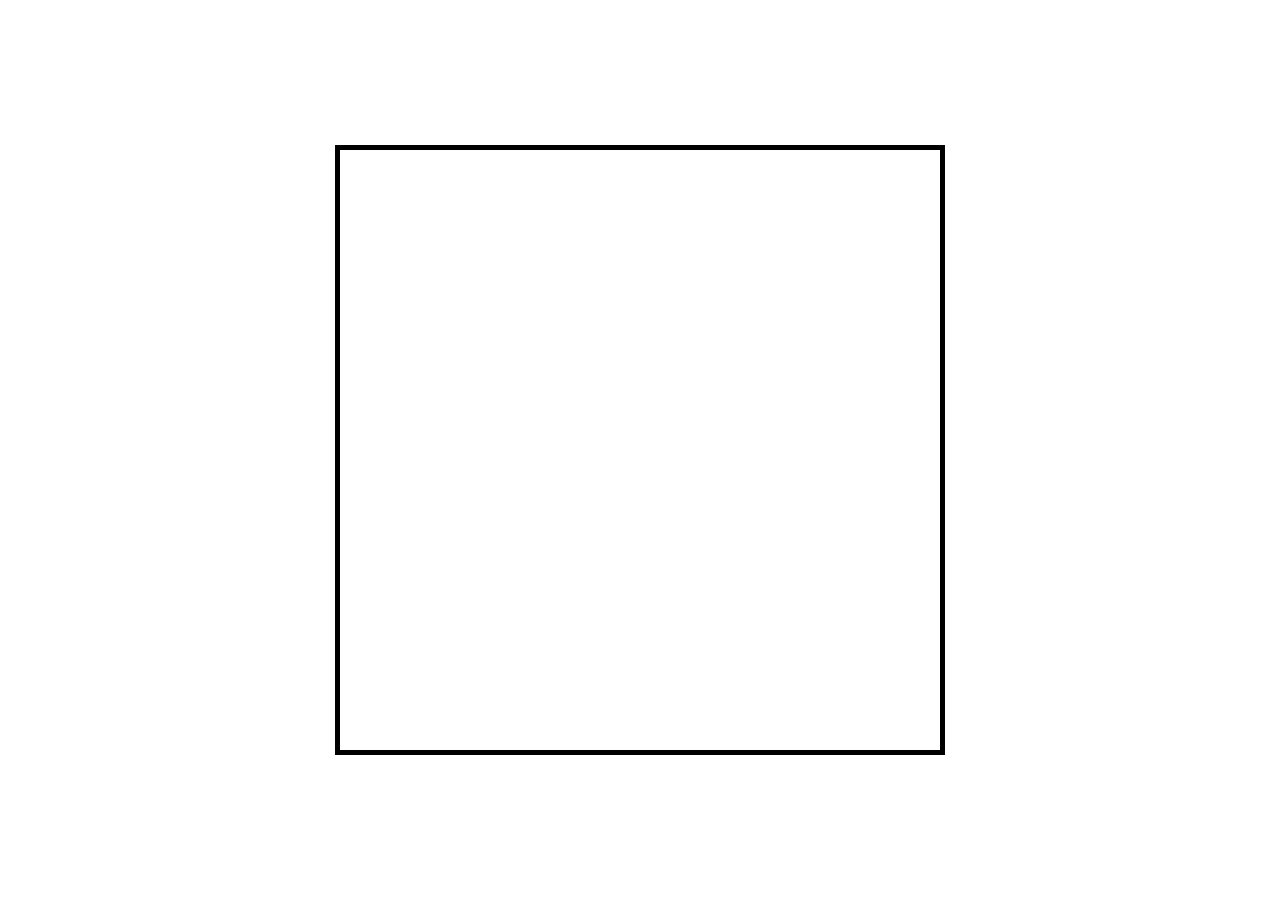
==== Part10-Final-endless-running-game/index.html @ 8f3002ab "Added Part 10 template structure and images." ====
<!DOCTYPE html>
<html lang="en">
  <head>
    <meta charset="UTF-8" />
    <meta name="viewport" content="width=device-width, initial-scale=1.0" />
    <title>title</title>
    <link rel="stylesheet" href="style.css" />
  </head>
  <body>
    <canvas id="canvas1"></canvas>

    <script src="script.js"></script>
  </body>
</html>
---- Part10-Final-endless-running-game/style.css ----
#canvas1 {
  width: 600px;
  height: 600px;
  position: absolute;
  top: 50%;
  left: 50%;
  transform: translate(-50%, -50%);
  border: 5px solid black;
}
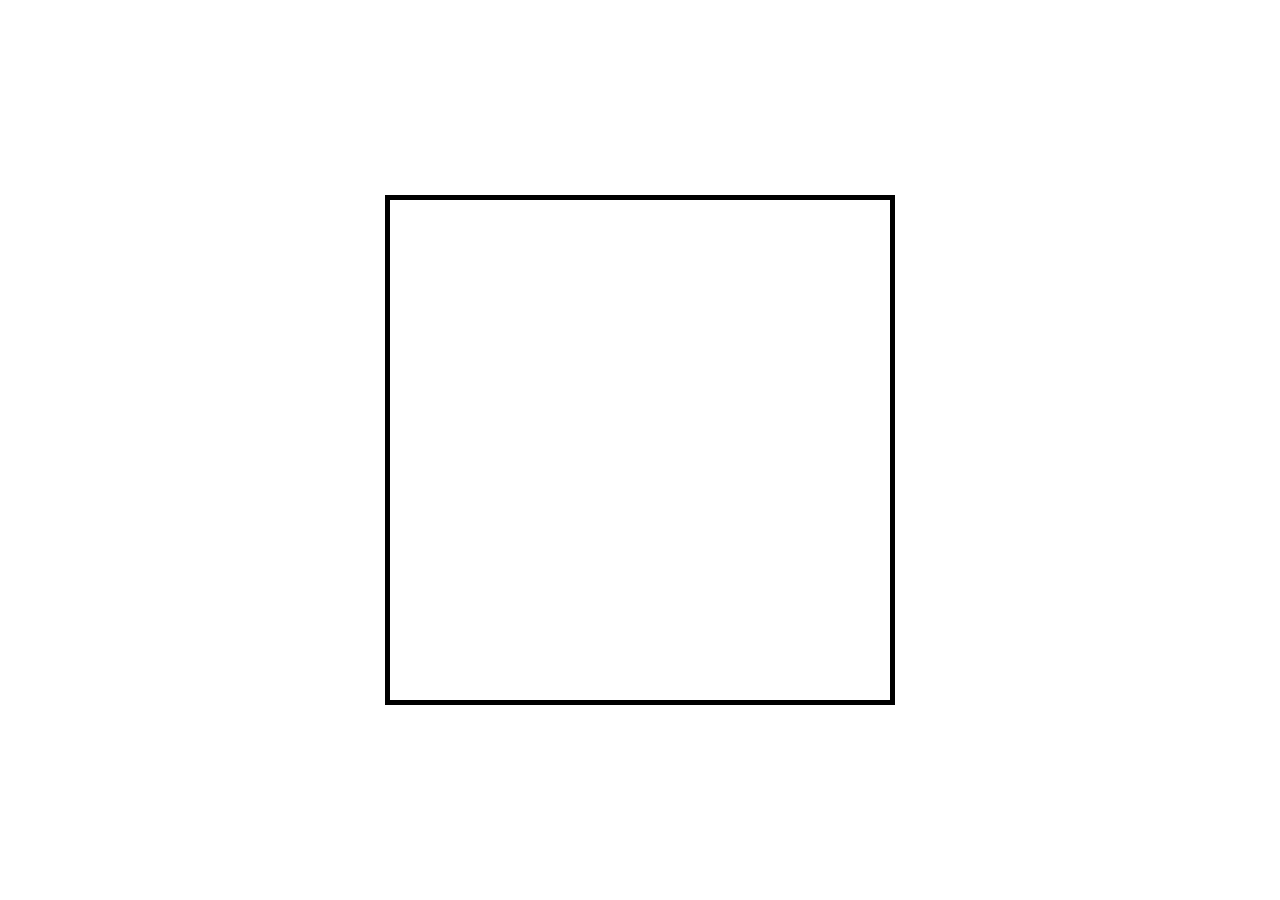
==== commit 69307990: "Set initial settings for part 10." ====
--- a/Part10-Final-endless-running-game/index.html
+++ b/Part10-Final-endless-running-game/index.html
@@ -3,12 +3,12 @@
   <head>
     <meta charset="UTF-8" />
     <meta name="viewport" content="width=device-width, initial-scale=1.0" />
-    <title>title</title>
+    <title>JavaScript Game</title>
     <link rel="stylesheet" href="style.css" />
   </head>
   <body>
     <canvas id="canvas1"></canvas>
 
-    <script src="script.js"></script>
+    <script src="main.js"></script>
   </body>
 </html>
--- a/Part10-Final-endless-running-game/style.css
+++ b/Part10-Final-endless-running-game/style.css
@@ -1,6 +1,10 @@
+* {
+  margin: 0;
+  padding: 0;
+  box-sizing: border-box;
+}
+
 #canvas1 {
-  width: 600px;
-  height: 600px;
   position: absolute;
   top: 50%;
   left: 50%;
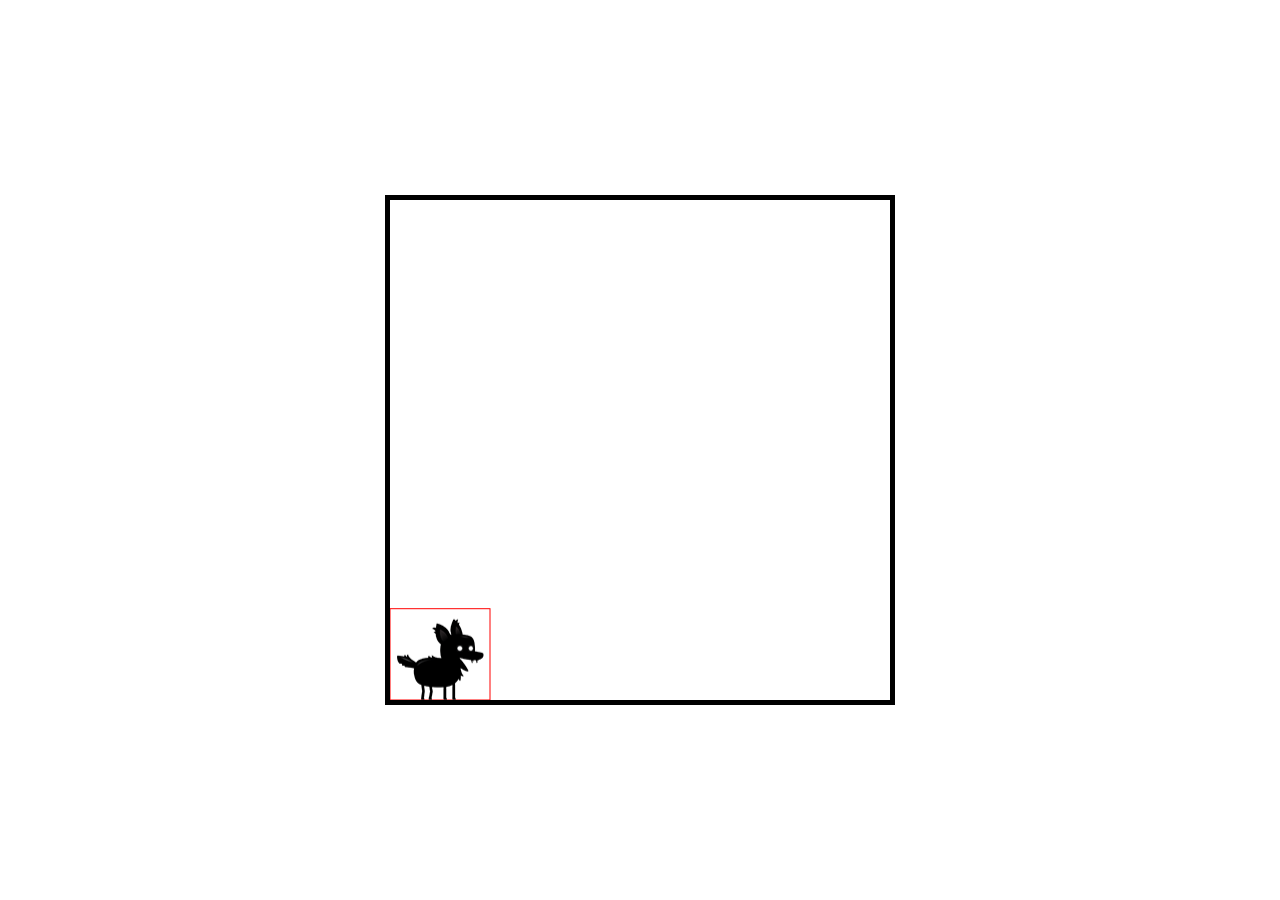
==== commit d23cf1ff: "Added classes: Game, Player, Input with basic functions." ====
--- a/Part10-Final-endless-running-game/index.html
+++ b/Part10-Final-endless-running-game/index.html
@@ -8,7 +8,8 @@
   </head>
   <body>
     <canvas id="canvas1"></canvas>
+    <img src="./images/player/player.png" id="player" />
 
-    <script src="main.js"></script>
+    <script type="module" src="main.js"></script>
   </body>
 </html>
--- a/Part10-Final-endless-running-game/style.css
+++ b/Part10-Final-endless-running-game/style.css
@@ -11,3 +11,7 @@
   transform: translate(-50%, -50%);
   border: 5px solid black;
 }
+
+#player {
+  display: none;
+}
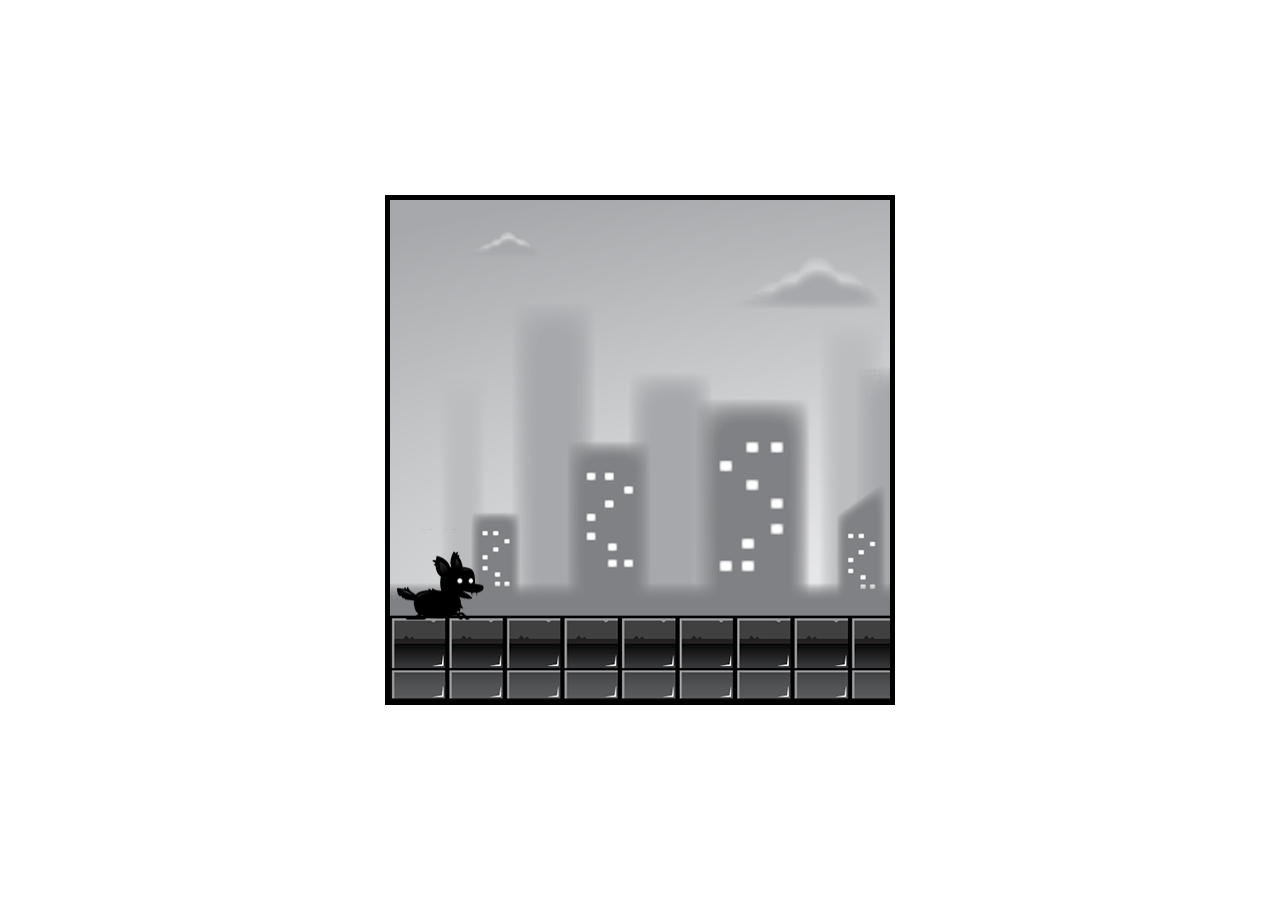
==== commit 7b32bea5: "Added background class with paralax effect." ====
--- a/Part10-Final-endless-running-game/index.html
+++ b/Part10-Final-endless-running-game/index.html
@@ -9,6 +9,11 @@
   <body>
     <canvas id="canvas1"></canvas>
     <img src="./images/player/player.png" id="player" />
+    <img src="./images/cityBackgroundLayers/layer-5.png" id="layer5" />
+    <img src="./images/cityBackgroundLayers/layer-4.png" id="layer4" />
+    <img src="./images/cityBackgroundLayers/layer-3.png" id="layer3" />
+    <img src="./images/cityBackgroundLayers/layer-2.png" id="layer2" />
+    <img src="./images/cityBackgroundLayers/layer-1.png" id="layer1" />
 
     <script type="module" src="main.js"></script>
   </body>
--- a/Part10-Final-endless-running-game/style.css
+++ b/Part10-Final-endless-running-game/style.css
@@ -12,6 +12,11 @@
   border: 5px solid black;
 }
 
-#player {
+#player,
+#layer1,
+#layer2,
+#layer3,
+#layer4,
+#layer5 {
   display: none;
 }
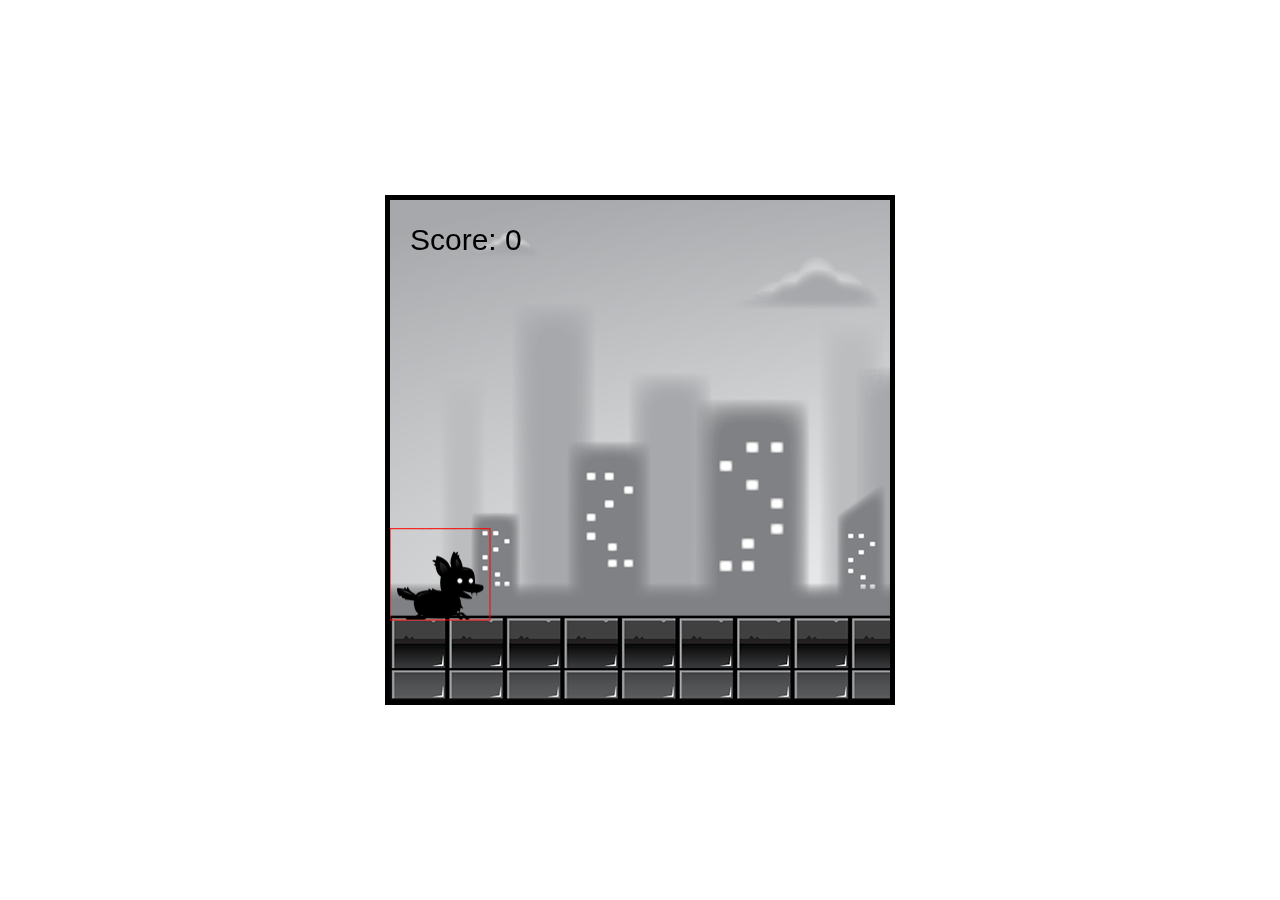
==== commit 4f79e55a: "Added fire particle class." ====
--- a/Part10-Final-endless-running-game/index.html
+++ b/Part10-Final-endless-running-game/index.html
@@ -14,6 +14,10 @@
     <img src="./images/cityBackgroundLayers/layer-3.png" id="layer3" />
     <img src="./images/cityBackgroundLayers/layer-2.png" id="layer2" />
     <img src="./images/cityBackgroundLayers/layer-1.png" id="layer1" />
+    <img src="./images/enemies/enemy_fly.png" id="enemy_fly" />
+    <img src="./images/enemies/enemy_plant.png" id="enemy_plant" />
+    <img src="./images/enemies/enemy_spider_big.png" id="enemy_spider_big" />
+    <img src="./images/fireTexture/fire.png" id="fire" />
 
     <script type="module" src="main.js"></script>
   </body>
--- a/Part10-Final-endless-running-game/style.css
+++ b/Part10-Final-endless-running-game/style.css
@@ -17,6 +17,10 @@
 #layer2,
 #layer3,
 #layer4,
-#layer5 {
+#layer5,
+#enemy_fly,
+#enemy_plant,
+#enemy_spider_big,
+#fire {
   display: none;
 }
